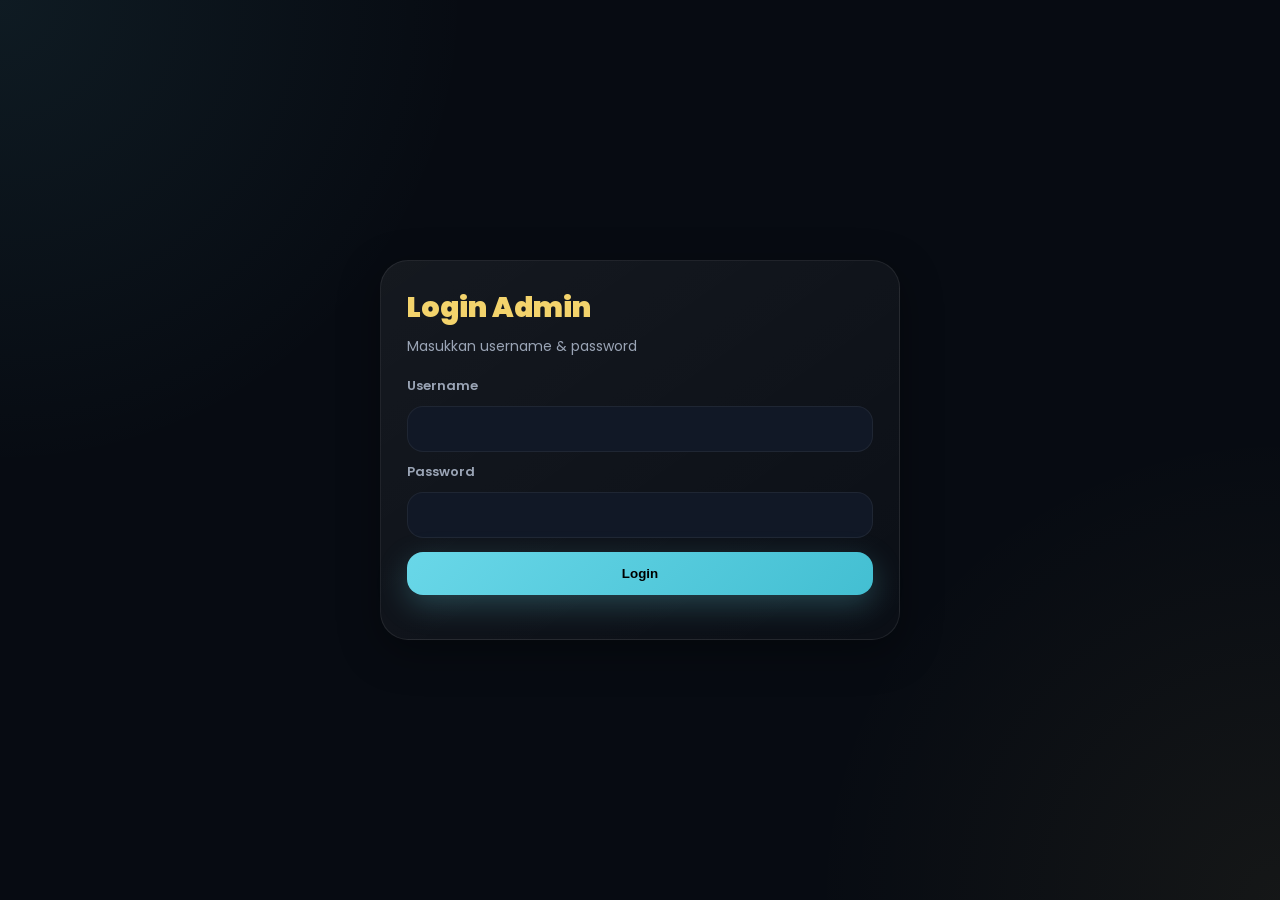
==== index.html @ 0aa15786 "Add files via upload" ====
<!DOCTYPE html>
<html lang="id">

<head>

  <meta charset="UTF-8" />

  <meta
    name="viewport"
    content="width=device-width, initial-scale=1.0"
  />

  <title>
    Admin COD - Jalan Santai
  </title>

  <!-- FONT -->

  <link
    rel="preconnect"
    href="https://fonts.googleapis.com"
  >

  <link
    rel="preconnect"
    href="https://fonts.gstatic.com"
    crossorigin
  >

  <link
    href="https://fonts.googleapis.com/css2?family=Poppins:wght@300;400;500;600;700;800&display=swap"
    rel="stylesheet"
  >

  <!-- ICON -->

  <link
    rel="stylesheet"
    href="https://cdnjs.cloudflare.com/ajax/libs/font-awesome/6.5.2/css/all.min.css"
  />

  <!-- CSS -->

  <link
    rel="stylesheet"
    href="./admin.css"
  >

</head>

<body>

  <div class="auth-wrapper" id="authWrapper">

    <div class="auth-card">

      <div class="auth-header">
        <h2>Login Admin</h2>
        <p>Masukkan username & password</p>
      </div>

      <div class="auth-form" id="loginPanel">
        <label for="adminUsername">Username</label>
        <input type="text" id="adminUsername" autocomplete="username" />

        <label for="adminPassword">Password</label>
        <input type="password" id="adminPassword" autocomplete="current-password" />

        <button class="auth-btn" id="loginBtn" type="button">
          Login
        </button>

        <p class="auth-error" id="loginError" style="display:none"></p>
      </div>
      </div>
    </div>

  </div>

  <div class="layout" id="app"> 

    <!-- =========================================
         SIDEBAR
    ========================================= -->


    <aside class="sidebar">

      <h2>
        SIRAFEST
      </h2>

      <p>
        Admin Dashboard
      </p>

      <div class="menu">

        <a href="#orders">
          <i class="fa-solid fa-cart-shopping"></i>
          Orders
        </a>

        <a href="#">
          <i class="fa-solid fa-chart-line"></i>
          Statistik
        </a>

        <a href="javascript:void(0)" onclick="logoutAdmin()">
          <i class="fa-solid fa-right-from-bracket"></i>
          Log out
        </a>

      </div>


    </aside>

    <!-- =========================================
         MAIN
    ========================================= -->

    <main class="main">

      <!-- TOPBAR -->

      <div class="topbar">

        <div>

          <h1>
            Dashboard Admin
          </h1>

          <p>
            Monitoring pemesanan kupon SIRAFEST
          </p>

        </div>

        <button
          class="refresh-btn"
          onclick="location.reload()"
        >

          <i class="fa-solid fa-rotate"></i>

          Refresh

        </button>

      </div>

      <!-- =========================================
           STATS
      ========================================= -->

      <div class="stats">

        <div class="card">

          <h3 id="totalOrders">
            0
          </h3>

          <p>
            Total Order
          </p>

        </div>

        <div class="card">

          <h3 id="pendingOrders">
            0
          </h3>

          <p>
            Pending
          </p>

        </div>

        <div class="card">

          <h3 id="completedOrders">
            0
          </h3>

          <p>
            Selesai
          </p>

        </div>

        <div class="card">

          <h3 id="totalRevenue">
            Rp0
          </h3>

          <p>
            Total Pendapatan
          </p>

        </div>

      </div>

      <!-- =========================================
           FILTER
      ========================================= -->

      <div class="filter-bar">

        <input
          type="text"
          id="search"
          placeholder="Cari nama / WhatsApp..."
        >

        <select id="filterStatus">

          <option value="">
            Semua Status
          </option>

          <option value="pending">
            Pending
          </option>

          <option value="processed">
            Diproses
          </option>

          <option value="done">
            Selesai
          </option>

        </select>

      </div>

      <!-- =========================================
           TABLE
      ========================================= -->

      <section
        id="orders"
        class="table-section"
      >

        <div class="table-wrapper">

          <table>

            <thead>

              <tr>

                <th>Nama</th>

                <th>WhatsApp</th>

                <th>Wilayah</th>

                <th>Alamat</th>

                <th>Qty</th>

                <th>Pembayaran</th>

                <th>Total</th>

                <th>Bukti</th>

                <th>Status</th>

                <th>Waktu</th>

                <th>Aksi</th>

              </tr>

            </thead>

            <tbody id="orderTable">

              <!-- AUTO FIREBASE -->

            </tbody>

          </table>

        </div>

      </section>

    </main>

  </div>

  <!-- =========================================
       PREVIEW IMAGE
  ========================================= -->

  <div
    class="preview-modal"
    id="previewModal"
  >

    <button
      class="close-preview"
      id="closePreview"
    >

      <i class="fa-solid fa-xmark"></i>

    </button>

    <img
      id="previewImage"
      src=""
      alt="Preview Bukti"
    >

  </div>

  <!-- =========================================
       AUDIO
  ========================================= -->

  <audio
    id="notifSound"
    src="/asset/Notifikasi order.wav"
    preload="auto"
  ></audio>

  <audio
    id="successSound"
    src="/asset/Sound login.wav"
    preload="auto"
  ></audio>

  <!-- =========================================
       SCRIPT
  ========================================= -->

  <script
    type="module"
    src="admin.js"
  ></script>

</body>
</html>
---- admin.css ----
/* =========================================
   GOOGLE FONT
========================================= */

@import url('https://fonts.googleapis.com/css2?family=Poppins:wght@300;400;500;600;700;800&display=swap');

/* =========================================
   RESET
========================================= */

*{
  margin:0;
  padding:0;
  box-sizing:border-box;
}

:root{
  --primary:#69d7e8;
  --primary2:#43bfd2;
  --secondary:#f3d36c;
  --dark:#070b12;
  --card:#101722;
  --card2:#141d2a;
  --border:rgba(255,255,255,.08);
  --text:#ffffff;
  --gray:#9aa4b5;
  --success:#6ee7b7;
  --danger:#ff6b6b;
  --shadow:0 12px 40px rgba(0,0,0,.35);
}

html{
  scroll-behavior:smooth;
}

body{
  font-family:'Poppins',sans-serif;
  background:
    radial-gradient(circle at top left,
    rgba(105,215,232,.08),
    transparent 30%),

    radial-gradient(circle at bottom right,
    rgba(243,211,108,.06),
    transparent 30%),

    var(--dark);

  color:var(--text);
  overflow-x:hidden;
}

/* =========================================
   SCROLLBAR
========================================= */

::-webkit-scrollbar{
  width:10px;
  height:10px;
}

::-webkit-scrollbar-track{
  background:#0d1119;
}

::-webkit-scrollbar-thumb{
  background:rgba(255,255,255,.12);
  border-radius:999px;
}

::-webkit-scrollbar-thumb:hover{
  background:rgba(255,255,255,.22);
}

/* =========================================
   LAYOUT
========================================= */

.layout{
  display:flex;
  min-height:100vh;
}

/* =========================================
   AUTH (LOGIN ADMIN)
========================================= */

.auth-wrapper{
  min-height:100vh;
  display:flex;
  align-items:center;
  justify-content:center;
  padding:24px;
}

#app{
  display:none;
}


.auth-card{
  width:100%;
  max-width:520px;

  background:
    linear-gradient(
      145deg,
      rgba(255,255,255,.06),
      rgba(255,255,255,.02)
    );

  border:1px solid var(--border);

  border-radius:28px;

  box-shadow:var(--shadow);

  padding:26px;
}

.auth-header{
  margin-bottom:18px;
}

.auth-header h2{
  font-size:28px;
  font-weight:900;
  margin-bottom:6px;
  color:var(--secondary);
}

.auth-header p{
  color:var(--gray);
  font-size:14px;
  line-height:1.6;
}

.auth-form{
  display:flex;
  flex-direction:column;
  gap:10px;
  margin-bottom:18px;
}

.auth-form label{
  font-size:13px;
  color:var(--gray);
  font-weight:600;
}

.auth-form input{
  border:none;
  outline:none;
  padding:14px 16px;
  border-radius:16px;
  background:#111826;
  border:1px solid rgba(255,255,255,.06);
  color:#fff;
  font-size:14px;
}

.auth-form input:focus{
  border-color:rgba(105,215,232,.35);
  box-shadow:0 0 0 4px rgba(105,215,232,.08);
}

.auth-btn{
  margin-top:4px;

  border:none;
  border-radius:16px;
  padding:14px 18px;

  background:
    linear-gradient(
      135deg,
      var(--primary),
      var(--primary2)
    );

  color:#000;
  font-weight:900;

  cursor:pointer;

  transition:.25s;
  box-shadow:0 10px 30px rgba(105,215,232,.25);
}

.auth-btn:hover{
  transform:translateY(-2px);
}

.auth-error{
  margin-top:8px;
  background:rgba(255,107,107,.14);
  border:1px solid rgba(255,107,107,.25);
  color:#ff9f9f;
  padding:10px 12px;
  border-radius:14px;
  font-size:13px;
  font-weight:700;
}

.auth-settings{
  background:rgba(255,255,255,.03);
  border:1px solid rgba(255,255,255,.06);
  border-radius:20px;
  padding:18px;
}

.auth-settings-title{
  display:flex;
  align-items:center;
  gap:10px;
  font-weight:900;
  color:#fff;
  margin-bottom:12px;
}

.auth-settings label{
  display:block;
  margin-top:10px;
  font-size:13px;
  color:var(--gray);
  font-weight:600;
}

.auth-settings input{
  width:100%;
  margin-top:6px;

  border:none;
  outline:none;
  padding:12px 14px;
  border-radius:14px;
  background:#111826;
  border:1px solid rgba(255,255,255,.06);
  color:#fff;
  font-size:14px;
}

.auth-secondary-btn{
  margin-top:14px;

  width:100%;
  border:none;
  border-radius:16px;
  padding:14px 16px;

  cursor:pointer;

  background:rgba(105,215,232,.14);
  color:var(--primary);

  font-weight:900;
  transition:.25s;
}

.auth-secondary-btn:hover{
  transform:translateY(-2px);
  background:rgba(105,215,232,.2);
}

.auth-hint{
  margin-top:10px;
  color:var(--gray);
  font-size:13px;
  line-height:1.6;
}

.auth-quick-actions{
  margin-top:14px;
}

.auth-ghost-btn{
  width:100%;
  border:1px solid rgba(255,255,255,.12);
  border-radius:16px;
  padding:12px 14px;

  background:transparent;
  color:#fff;
  cursor:pointer;

  font-weight:800;
  transition:.25s;
}

.auth-ghost-btn:hover{
  background:rgba(255,255,255,.04);
}


/* =========================================
   SIDEBAR
========================================= */

.sidebar{
  width:270px;
  min-width:270px;
  background:
    linear-gradient(
      180deg,
      #0f1724,
      #0b1018
    );

  border-right:1px solid var(--border);

  padding:24px;
  position:sticky;
  top:0;
  height:100vh;
  overflow:auto;
}

.sidebar h2{
  font-size:24px;
  color:var(--secondary);
  margin-bottom:6px;
  font-weight:800;
}

.sidebar p{
  font-size:13px;
  color:var(--gray);
  line-height:1.7;
  margin-bottom:28px;
}

.menu{
  display:flex;
  flex-direction:column;
  gap:10px;
}

.menu a{
  display:flex;
  align-items:center;
  gap:12px;

  padding:14px 16px;
  border-radius:16px;

  color:var(--gray);
  text-decoration:none;

  background:rgba(255,255,255,.03);

  border:1px solid transparent;

  transition:.25s ease;
  font-size:14px;
  font-weight:500;
}

.menu a:hover{
  background:rgba(105,215,232,.12);
  color:#fff;
  border-color:rgba(105,215,232,.2);
  transform:translateX(4px);
}

/* =========================================
   MAIN
========================================= */

.main{
  flex:1;
  padding:30px;
  overflow:auto;
}

/* =========================================
   TOPBAR
========================================= */

.topbar{
  display:flex;
  justify-content:space-between;
  align-items:center;
  gap:20px;
  margin-bottom:25px;
}

.topbar h1{
  font-size:34px;
  font-weight:800;
  margin-bottom:4px;
}

.topbar p{
  color:var(--gray);
  font-size:14px;
}

.refresh-btn{
  border:none;
  border-radius:16px;

  padding:14px 18px;

  background:
    linear-gradient(
      135deg,
      var(--primary),
      var(--primary2)
    );

  color:#000;
  font-weight:700;
  cursor:pointer;

  display:flex;
  align-items:center;
  gap:10px;

  transition:.25s;
  box-shadow:0 10px 30px rgba(105,215,232,.25);
}

.refresh-btn:hover{
  transform:translateY(-3px);
}

/* =========================================
   FILTER BAR
========================================= */

.filter-bar{
  display:flex;
  gap:14px;
  flex-wrap:wrap;
  margin-bottom:24px;
}

.filter-bar input,
.filter-bar select{
  border:none;
  outline:none;

  padding:14px 16px;

  border-radius:16px;

  background:#111826;
  border:1px solid rgba(255,255,255,.06);

  color:#fff;
  font-size:14px;

  transition:.25s;
}

.filter-bar input{
  flex:1;
  min-width:260px;
}

.filter-bar input:focus,
.filter-bar select:focus{
  border-color:rgba(105,215,232,.35);
  box-shadow:0 0 0 4px rgba(105,215,232,.08);
}

/* =========================================
   STATS
========================================= */

.stats{
  display:grid;
  grid-template-columns:repeat(4,1fr);
  gap:18px;
  margin-bottom:26px;
}

.card{
  position:relative;
  overflow:hidden;

  background:
    linear-gradient(
      145deg,
      rgba(255,255,255,.05),
      rgba(255,255,255,.02)
    );

  border:1px solid var(--border);

  border-radius:24px;
  padding:24px;

  box-shadow:var(--shadow);

  transition:.3s;
}

.card::before{
  content:"";

  position:absolute;
  top:-40px;
  right:-40px;

  width:120px;
  height:120px;

  background:rgba(105,215,232,.08);

  border-radius:50%;
}

.card:hover{
  transform:translateY(-6px);
  border-color:rgba(105,215,232,.2);
}

.card h3{
  font-size:34px;
  color:var(--secondary);
  margin-bottom:6px;
  position:relative;
  z-index:2;
}

.card p{
  color:var(--gray);
  font-size:14px;
  position:relative;
  z-index:2;
}

/* =========================================
   TABLE SECTION
========================================= */

.table-section{
  background:
    linear-gradient(
      145deg,
      rgba(255,255,255,.04),
      rgba(255,255,255,.02)
    );

  border:1px solid var(--border);

  border-radius:28px;

  padding:18px;

  box-shadow:var(--shadow);
}

.table-wrapper{
  overflow-x:auto;
}

/* =========================================
   TABLE
========================================= */

table{
  width:100%;
  border-collapse:collapse;
  min-width:1200px;
}

thead{
  background:rgba(255,255,255,.03);
}

th{
  text-align:left;
  padding:18px 16px;

  color:#c8d0dd;
  font-size:13px;
  font-weight:600;

  border-bottom:1px solid rgba(255,255,255,.06);
}

td{
  padding:16px;
  border-bottom:1px solid rgba(255,255,255,.04);
  font-size:13px;
  vertical-align:middle;
}

tbody tr{
  transition:.2s;
}

tbody tr:hover{
  background:rgba(255,255,255,.025);
}

/* =========================================
   BADGE
========================================= */

.badge{
  display:inline-flex;
  align-items:center;
  justify-content:center;

  padding:8px 14px;
  border-radius:999px;

  font-size:12px;
  font-weight:700;
  text-transform:capitalize;
}

.badge.pending{
  background:rgba(243,211,108,.12);
  color:var(--secondary);
}

.badge.cod{
  background:rgba(105,215,232,.12);
  color:var(--primary);
}

.badge.success{
  background:rgba(110,231,183,.12);
  color:var(--success);
}

/* =========================================
   PROOF IMAGE
========================================= */

.proof-image{
  width:70px;
  height:70px;

  object-fit:cover;

  border-radius:16px;

  cursor:pointer;

  border:1px solid rgba(255,255,255,.08);

  transition:.25s;
}

.proof-image:hover{
  transform:scale(1.06);
  border-color:rgba(105,215,232,.3);
}

/* =========================================
   ACTION BUTTON
========================================= */

.action-group{
  display:flex;
  flex-wrap:wrap;
  gap:8px;
}

.action-btn{
  border:none;
  border-radius:12px;

  padding:10px 14px;

  font-size:12px;
  font-weight:700;

  cursor:pointer;

  transition:.25s;
}

.action-btn:hover{
  transform:translateY(-2px);
}

.wa-btn{
  background:#25d366;
  color:#000;
}

.done-btn{
  background:
    linear-gradient(
      135deg,
      var(--primary),
      var(--primary2)
    );

  color:#000;
}

.delete-btn{
  background:rgba(255,107,107,.12);
  color:#ff9f9f;
}

/* =========================================
   MODAL PREVIEW
========================================= */

.preview-modal{
  position:fixed;
  inset:0;

  background:rgba(0,0,0,.82);
  backdrop-filter:blur(6px);

  display:none;
  align-items:center;
  justify-content:center;

  z-index:9999;

  padding:20px;
}

.preview-modal img{
  width:auto;
  max-width:90%;
  max-height:90vh;

  border-radius:24px;

  border:1px solid rgba(255,255,255,.08);

  box-shadow:0 20px 60px rgba(0,0,0,.45);
}

.close-preview{
  position:absolute;
  top:24px;
  right:24px;

  width:50px;
  height:50px;

  border:none;
  border-radius:16px;

  background:#fff;
  color:#000;

  cursor:pointer;
  font-size:18px;
  font-weight:700;
}

/* =========================================
   EMPTY TABLE
========================================= */

.empty-data{
  text-align:center;
  padding:60px 20px;
  color:var(--gray);
}

/* =========================================
   MOBILE
========================================= */

@media(max-width:1100px){

  .stats{
    grid-template-columns:repeat(2,1fr);
  }

}

@media(max-width:900px){

  .layout{
    flex-direction:column;
  }

  .sidebar{
    width:100%;
    min-width:100%;
    height:auto;
    position:relative;
  }

  .main{
    padding:20px;
  }

}

@media(max-width:700px){

  .topbar{
    flex-direction:column;
    align-items:flex-start;
  }

  .topbar h1{
    font-size:28px;
  }

  .stats{
    grid-template-columns:1fr;
  }

  .filter-bar{
    flex-direction:column;
  }

  .filter-bar input{
    min-width:100%;
  }

}

@media(max-width:500px){

  .main{
    padding:16px;
  }

  .table-section{
    padding:14px;
    border-radius:22px;
  }

  .card{
    border-radius:20px;
  }

  .topbar h1{
    font-size:24px;
  }

  .refresh-btn{
    width:100%;
    justify-content:center;
  }

}
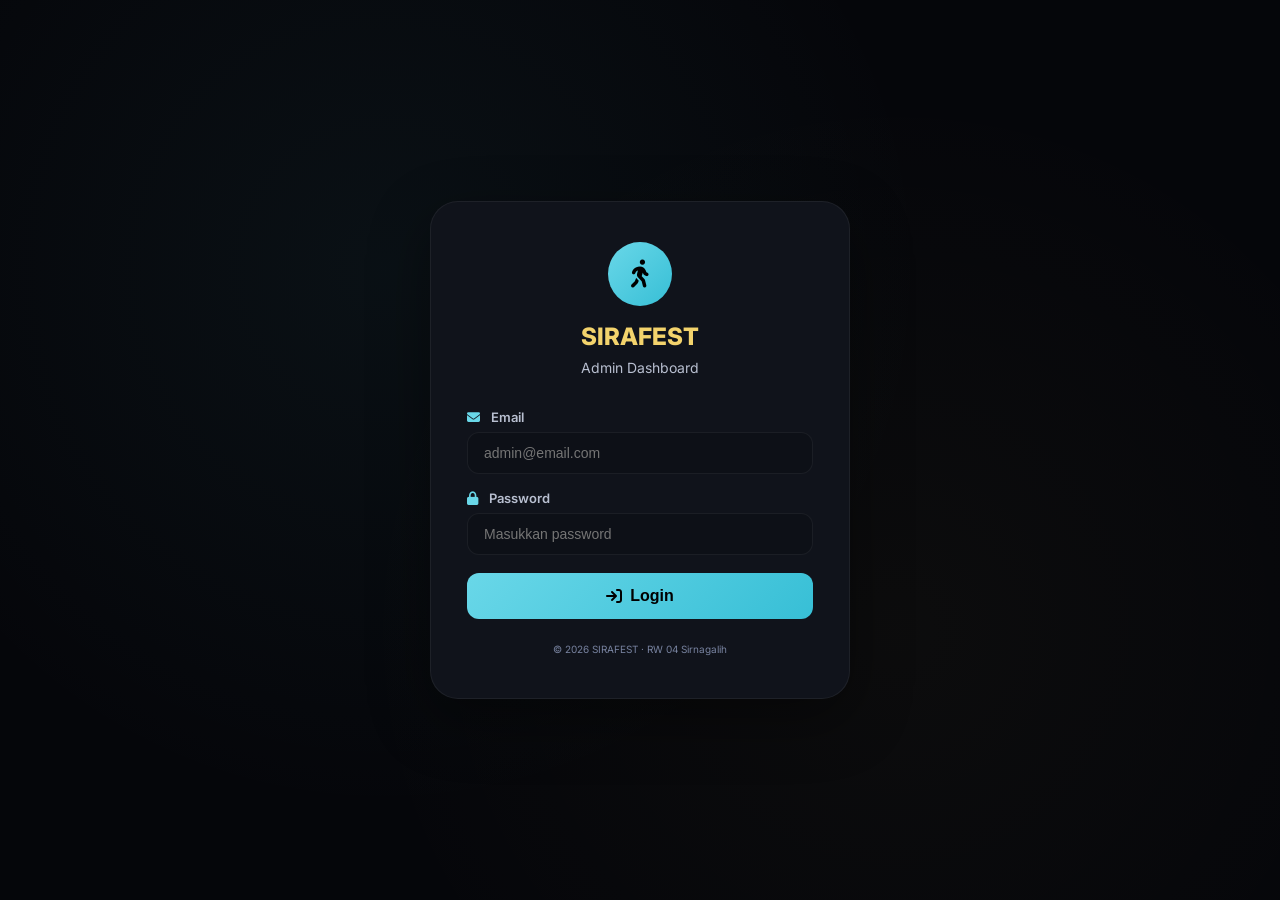
==== commit 93a0f20e: "Update index.html" ====
--- a/index.html
+++ b/index.html
@@ -1,356 +1,526 @@
 <!DOCTYPE html>
 <html lang="id">
-
 <head>
-
-  <meta charset="UTF-8" />
-
-  <meta
-    name="viewport"
-    content="width=device-width, initial-scale=1.0"
-  />
-
-  <title>
-    Admin COD - Jalan Santai
-  </title>
-
-  <!-- FONT -->
-
-  <link
-    rel="preconnect"
-    href="https://fonts.googleapis.com"
-  >
-
-  <link
-    rel="preconnect"
-    href="https://fonts.gstatic.com"
-    crossorigin
-  >
-
-  <link
-    href="https://fonts.googleapis.com/css2?family=Poppins:wght@300;400;500;600;700;800&display=swap"
-    rel="stylesheet"
-  >
-
-  <!-- ICON -->
-
-  <link
-    rel="stylesheet"
-    href="https://cdnjs.cloudflare.com/ajax/libs/font-awesome/6.5.2/css/all.min.css"
-  />
-
-  <!-- CSS -->
-
-  <link
-    rel="stylesheet"
-    href="./admin.css"
-  >
-
+    <meta charset="UTF-8" />
+    <meta name="viewport" content="width=device-width, initial-scale=1.0" />
+    <title>Admin SIRAFEST 2026 · Dashboard</title>
+
+    <link rel="manifest" href="./manifest.json">
+    <meta name="theme-color" content="#69d7e8">
+
+    <!-- Google Font -->
+    <link rel="preconnect" href="https://fonts.googleapis.com">
+    <link rel="preconnect" href="https://fonts.gstatic.com" crossorigin>
+    <link href="https://fonts.googleapis.com/css2?family=Inter:wght@300;400;500;600;700;800;900&display=swap" rel="stylesheet">
+
+    <!-- Font Awesome -->
+    <link rel="stylesheet" href="https://cdnjs.cloudflare.com/ajax/libs/font-awesome/6.5.2/css/all.min.css" />
+
+    <!-- Chart.js -->
+    <script src="https://cdn.jsdelivr.net/npm/chart.js@4.4.0/dist/chart.umd.min.js">
+    </script>
+
+    <link rel="stylesheet" href="admin.css" />
 </head>
-
 <body>
 
-  <div class="auth-wrapper" id="authWrapper">
-
-    <div class="auth-card">
-
-      <div class="auth-header">
-        <h2>Login Admin</h2>
-        <p>Masukkan username & password</p>
-      </div>
-
-      <div class="auth-form" id="loginPanel">
-        <label for="adminUsername">Username</label>
-        <input type="text" id="adminUsername" autocomplete="username" />
-
-        <label for="adminPassword">Password</label>
-        <input type="password" id="adminPassword" autocomplete="current-password" />
-
-        <button class="auth-btn" id="loginBtn" type="button">
-          Login
-        </button>
-
-        <p class="auth-error" id="loginError" style="display:none"></p>
-      </div>
-      </div>
+    <!-- ======== LOGIN SCREEN ======== -->
+    <div class="login-wrapper" id="loginWrapper">
+        <div class="login-card">
+            <div class="login-brand">
+                <div class="login-icon">
+                    <i class="fa-solid fa-person-walking"></i>
+                </div>
+                <h2>SIRAFEST</h2>
+                <p>Admin Dashboard</p>
+            </div>
+
+            <form id="loginForm" class="login-form">
+                <div class="form-group">
+                    <label><i class="fa-solid fa-envelope"></i> Email</label>
+                    <input type="email" id="adminEmail" placeholder="admin@email.com" autocomplete="email" />
+                </div>
+
+                <div class="form-group">
+                    <label><i class="fa-solid fa-lock"></i> Password</label>
+                    <input type="password" id="adminPassword" placeholder="Masukkan password" autocomplete="current-password" />
+                </div>
+
+                <div class="login-error" id="loginError" style="display:none;">
+                    <i class="fa-solid fa-circle-exclamation"></i>
+                    <span>Email atau password salah!</span>
+                </div>
+
+                <button type="submit" class="login-btn" id="loginBtn">
+                    <i class="fa-solid fa-arrow-right-to-bracket"></i> Login
+                </button>
+            </form>
+
+            <div class="login-footer">
+                <small>© 2026 SIRAFEST · RW 04 Sirnagalih</small>
+            </div>
+        </div>
     </div>
 
-  </div>
-
-  <div class="layout" id="app"> 
-
-    <!-- =========================================
-         SIDEBAR
-    ========================================= -->
-
-
-    <aside class="sidebar">
-
-      <h2>
-        SIRAFEST
-      </h2>
-
-      <p>
-        Admin Dashboard
-      </p>
-
-      <div class="menu">
-
-        <a href="#orders">
-          <i class="fa-solid fa-cart-shopping"></i>
-          Orders
-        </a>
-
-        <a href="#">
-          <i class="fa-solid fa-chart-line"></i>
-          Statistik
-        </a>
-
-        <a href="javascript:void(0)" onclick="logoutAdmin()">
-          <i class="fa-solid fa-right-from-bracket"></i>
-          Log out
-        </a>
-
-      </div>
-
-
-    </aside>
-
-    <!-- =========================================
-         MAIN
-    ========================================= -->
-
-    <main class="main">
-
-      <!-- TOPBAR -->
-
-      <div class="topbar">
-
-        <div>
-
-          <h1>
-            Dashboard Admin
-          </h1>
-
-          <p>
-            Monitoring pemesanan kupon SIRAFEST
-          </p>
-
+    <!-- ======== DASHBOARD APP ======== -->
+    <div class="app-wrapper" id="appWrapper" style="display:none;">
+
+        <!-- SIDEBAR -->
+        <aside class="sidebar" id="sidebar">
+            <div class="sidebar-brand">
+                <div class="brand-icon">
+                    <i class="fa-solid fa-person-walking"></i>
+                </div>
+                <div class="brand-text">
+                    <h2>SIRAFEST</h2>
+                    <span>Admin Panel</span>
+                </div>
+            </div>
+
+            <nav class="sidebar-nav">
+                <a href="#" class="nav-link active" data-page="dashboard">
+                    <i class="fa-solid fa-gauge-high"></i>
+                    <span>Dashboard</span>
+                    <span class="badge live">Live</span>
+                </a>
+                <a href="#" class="nav-link" data-page="orders">
+                    <i class="fa-solid fa-cart-shopping"></i>
+                    <span>Orders</span>
+                    <span class="badge" id="orderBadge">0</span>
+                </a>
+                <a href="#" class="nav-link" data-page="analytics">
+                    <i class="fa-solid fa-chart-line"></i>
+                    <span>Analytics</span>
+                </a>
+                <a href="#" class="nav-link" data-page="settings">
+                    <i class="fa-solid fa-gear"></i>
+                    <span>Settings</span>
+                </a>
+            </nav>
+
+            <div class="sidebar-footer">
+                <div class="admin-info">
+                    <div class="admin-avatar">
+                        <i class="fa-solid fa-user"></i>
+                        <span class="online-dot"></span>
+                    </div>
+                    <div class="admin-details">
+                        <span class="admin-name" id="adminName">Admin</span>
+                        <span class="admin-role">Super Admin</span>
+                    </div>
+                </div>
+                <button class="logout-btn" id="logoutBtn">
+                    <i class="fa-solid fa-right-from-bracket"></i>
+                    <span>Logout</span>
+                </button>
+            </div>
+        </aside>
+
+        <!-- MAIN CONTENT -->
+        <main class="main-content">
+
+            <!-- TOPBAR -->
+            <header class="topbar">
+                <div class="topbar-left">
+                    <button class="mobile-toggle" id="mobileToggle">
+                        <i class="fa-solid fa-bars"></i>
+                    </button>
+                    <div class="page-title">
+                        <h1 id="pageTitle">Dashboard</h1>
+                        <p id="pageSubtitle">Overview pemesanan kupon</p>
+                    </div>
+                </div>
+                <div class="topbar-right">
+                    <div class="topbar-date">
+                        <i class="fa-regular fa-calendar"></i>
+                        <span id="currentDate"></span>
+                    </div>
+                    <button class="refresh-btn" id="refreshBtn">
+                        <i class="fa-solid fa-rotate"></i>
+                        <span>Refresh</span>
+                    </button>
+                    <button id="pwaInstallBtn" class="install-btn hidden">
+                        <i class="fa-solid fa-download"></i>
+                        <span>Install</span>
+                    </button>
+                </div>
+            </header>
+
+            <!-- =========================================
+                 DASHBOARD PAGE
+            ========================================== -->
+            <div class="page-content" id="pageDashboard">
+
+                <!-- STATS GRID -->
+                <section class="stats-grid">
+                    <div class="stat-card">
+                        <div class="stat-icon blue">
+                            <i class="fa-solid fa-cart-shopping"></i>
+                        </div>
+                        <div class="stat-info">
+                            <span class="stat-label">Total Orders</span>
+                            <h2 class="stat-number" id="totalOrders">0</h2>
+                        </div>
+                        <div class="stat-change positive">
+                            <i class="fa-solid fa-arrow-up"></i>
+                            <span>+12%</span>
+                        </div>
+                    </div>
+
+                    <div class="stat-card">
+                        <div class="stat-icon yellow">
+                            <i class="fa-solid fa-clock"></i>
+                        </div>
+                        <div class="stat-info">
+                            <span class="stat-label">Pending</span>
+                            <h2 class="stat-number" id="pendingOrders">0</h2>
+                        </div>
+                        <div class="stat-change neutral">
+                            <i class="fa-solid fa-minus"></i>
+                            <span>Waiting</span>
+                        </div>
+                    </div>
+
+                    <div class="stat-card">
+                        <div class="stat-icon green">
+                            <i class="fa-solid fa-circle-check"></i>
+                        </div>
+                        <div class="stat-info">
+                            <span class="stat-label">Completed</span>
+                            <h2 class="stat-number" id="completedOrders">0</h2>
+                        </div>
+                        <div class="stat-change positive">
+                            <i class="fa-solid fa-arrow-up"></i>
+                            <span>+8%</span>
+                        </div>
+                    </div>
+
+                    <div class="stat-card">
+                        <div class="stat-icon purple">
+                            <i class="fa-solid fa-wallet"></i>
+                        </div>
+                        <div class="stat-info">
+                            <span class="stat-label">Total Revenue</span>
+                            <h2 class="stat-number" id="totalRevenue">Rp0</h2>
+                        </div>
+                        <div class="stat-change positive">
+                            <i class="fa-solid fa-arrow-up"></i>
+                            <span>+5%</span>
+                        </div>
+                    </div>
+                </section>
+
+                <!-- CHARTS & TICKET -->
+                <section class="charts-row">
+                    <div class="chart-card">
+                        <div class="chart-header">
+                            <h3>Order Overview</h3>
+                            <span class="chart-period">Last 7 days</span>
+                        </div>
+                        <canvas id="ordersChart"></canvas>
+                    </div>
+
+                    <div class="ticket-card">
+                        <div class="ticket-header">
+                            <h3><i class="fa-solid fa-ticket"></i> Ticket Sales</h3>
+                            <span class="ticket-total" id="ticketText">0 / 1000</span>
+                        </div>
+                        <div class="ticket-visual">
+                            <div class="ticket-fill-wrapper">
+                                <div class="ticket-fill" id="ticketFill" style="width:0%"></div>
+                            </div>
+                            <div class="ticket-percentage" id="ticketPercentage">0%</div>
+                        </div>
+                        <div class="ticket-details">
+                            <div class="ticket-detail">
+                                <span class="label">Sold</span>
+                                <span class="value" id="ticketSold">0</span>
+                            </div>
+                            <div class="ticket-detail">
+                                <span class="label">Remaining</span>
+                                <span class="value" id="ticketRemaining">1000</span>
+                            </div>
+                            <div class="ticket-detail">
+                                <span class="label">Revenue</span>
+                                <span class="value" id="ticketRevenue">Rp0</span>
+                            </div>
+                        </div>
+                    </div>
+                </section>
+
+                <!-- FILTER & TABLE -->
+                <section class="table-section" id="ordersSection">
+                    <div class="table-header">
+                        <div class="table-title">
+                            <h2><i class="fa-solid fa-list"></i> Order List</h2>
+                            <p>Real-time order data from customers</p>
+                        </div>
+                        <div class="table-filters">
+                            <select id="filterStatus" class="filter-select">
+                                <option value="all">All Status</option>
+                                <option value="pending">Pending</option>
+                                <option value="processed">Processed</option>
+                                <option value="done">Completed</option>
+                            </select>
+                            <div class="table-search">
+                                <i class="fa-solid fa-search"></i>
+                                <input type="text" id="searchInput" placeholder="Search orders..." />
+                            </div>
+                        </div>
+                    </div>
+
+                    <div class="table-wrapper">
+                        <table>
+                            <thead>
+                                <tr>
+                                    <th>#</th>
+                                    <th>Customer</th>
+                                    <th>WhatsApp</th>
+                                    <th>Address</th>
+                                    <th>Qty</th>
+                                    <th>Payment</th>
+                                    <th>Total</th>
+                                    <th>Proof</th>
+                                    <th>Status</th>
+                                    <th>Date</th>
+                                    <th>Action</th>
+                                </tr>
+                            </thead>
+                            <tbody id="ordersTable">
+                                <tr>
+                                    <td colspan="11" class="loading-state">
+                                        <div class="loader"></div>
+                                        <span>Loading orders...</span>
+                                    </td>
+                                </tr>
+                            </tbody>
+                        </table>
+                    </div>
+
+                    <div class="table-footer">
+                        <span class="table-info" id="tableInfo">Showing 0 entries</span>
+                        <div class="table-pagination">
+                            <button class="page-btn" id="prevPage"><i class="fa-solid fa-chevron-left"></i></button>
+                            <span class="page-info" id="pageInfo">1 / 1</span>
+                            <button class="page-btn" id="nextPage"><i class="fa-solid fa-chevron-right"></i></button>
+                        </div>
+                    </div>
+                </section>
+            </div>
+
+            <!-- =========================================
+                 ORDERS PAGE (Full List)
+            ========================================== -->
+            <div class="page-content" id="pageOrders" style="display:none;">
+                <div class="page-header">
+                    <h2><i class="fa-solid fa-cart-shopping"></i> All Orders</h2>
+                    <p>Complete list of all customer orders</p>
+                </div>
+                <div class="table-section">
+                    <div class="table-header">
+                        <div class="table-title">
+                            <h2>Orders</h2>
+                            <p>All transactions</p>
+                        </div>
+                        <div class="table-actions">
+                            <button class="btn-export" id="exportOrdersBtn">
+                                <i class="fa-solid fa-file-export"></i> Export CSV
+                            </button>
+                        </div>
+                    </div>
+                    <div class="table-wrapper">
+                        <table>
+                            <thead>
+                                <tr>
+                                    <th>#</th>
+                                    <th>Customer</th>
+                                    <th>WhatsApp</th>
+                                    <th>Qty</th>
+                                    <th>Payment</th>
+                                    <th>Total</th>
+                                    <th>Status</th>
+                                    <th>Date</th>
+                                </tr>
+                            </thead>
+                            <tbody id="ordersFullTable">
+                                <tr>
+                                    <td colspan="8" class="loading-state">
+                                        <div class="loader"></div>
+                                        <span>Loading orders...</span>
+                                    </td>
+                                </tr>
+                            </tbody>
+                        </table>
+                    </div>
+                </div>
+            </div>
+
+            <!-- =========================================
+                 ANALYTICS PAGE
+            ========================================== -->
+            <div class="page-content" id="pageAnalytics" style="display:none;">
+                <div class="page-header">
+                    <h2><i class="fa-solid fa-chart-line"></i> Analytics</h2>
+                    <p>Tournament statistics & insights</p>
+                </div>
+
+                <div class="analytics-grid">
+                    <div class="analytics-card full">
+                        <h3>Order Trend</h3>
+                        <canvas id="analyticsChart"></canvas>
+                    </div>
+
+                    <div class="analytics-card">
+                        <h3>Payment Methods</h3>
+                        <canvas id="paymentPieChart"></canvas>
+                    </div>
+
+                    <div class="analytics-card">
+                        <h3>Daily Stats</h3>
+                        <div class="daily-stats" id="dailyStats">
+                            <div class="daily-item">
+                                <span class="daily-label">Today</span>
+                                <span class="daily-value" id="todayOrders">0</span>
+                            </div>
+                            <div class="daily-item">
+                                <span class="daily-label">This Week</span>
+                                <span class="daily-value" id="weekOrders">0</span>
+                            </div>
+                            <div class="daily-item">
+                                <span class="daily-label">This Month</span>
+                                <span class="daily-value" id="monthOrders">0</span>
+                            </div>
+                        </div>
+                    </div>
+                </div>
+            </div>
+
+            <!-- =========================================
+                 SETTINGS PAGE
+            ========================================== -->
+            <div class="page-content" id="pageSettings" style="display:none;">
+                <div class="page-header">
+                    <h2><i class="fa-solid fa-gear"></i> Settings</h2>
+                    <p>System configuration</p>
+                </div>
+
+                <div class="settings-grid">
+                    <div class="settings-card">
+                        <h3><i class="fa-solid fa-ticket"></i> Ticket Settings</h3>
+                        <div class="settings-group">
+                            <label>Total Tickets</label>
+                            <div class="settings-input-group">
+                                <input type="number" id="totalTicketsInput" value="1000" min="1" max="9999" />
+                                <button class="settings-btn" id="updateTicketsBtn">Update</button>
+                            </div>
+                            <p class="settings-hint">Current: <span id="currentTicketsDisplay">1000</span> tickets</p>
+                        </div>
+                    </div>
+
+                    <div class="settings-card">
+                        <h3><i class="fa-solid fa-money-bill"></i> Price Settings</h3>
+                        <div class="settings-group">
+                            <label>Price per Ticket (Rp)</label>
+                            <div class="settings-input-group">
+                                <input type="number" id="priceInput" value="2500" min="0" step="500" />
+                                <button class="settings-btn" id="updatePriceBtn">Update</button>
+                            </div>
+                            <p class="settings-hint">Current: Rp <span id="currentPriceDisplay">2.500</span></p>
+                        </div>
+                    </div>
+
+                    <div class="settings-card">
+                        <h3><i class="fa-solid fa-calendar"></i> Event Date</h3>
+                        <div class="settings-group">
+                            <label>Event Date</label>
+                            <div class="settings-input-group">
+                                <input type="datetime-local" id="eventDateInput" />
+                                <button class="settings-btn" id="updateDateBtn">Update</button>
+                            </div>
+                            <p class="settings-hint">Current: <span id="currentDateDisplay">Not set</span></p>
+                        </div>
+                    </div>
+
+                    <div class="settings-card danger">
+                        <h3><i class="fa-solid fa-triangle-exclamation"></i> Danger Zone</h3>
+                        <div class="settings-group">
+                            <button class="settings-btn danger" id="clearDataBtn">
+                                <i class="fa-solid fa-trash"></i> Clear All Data
+                            </button>
+                            <button class="settings-btn danger" id="resetSettingsBtn">
+                                <i class="fa-solid fa-rotate"></i> Reset Settings
+                            </button>
+                        </div>
+                    </div>
+                </div>
+            </div>
+
+        </main>
+    </div>
+
+    <!-- ======== IMAGE PREVIEW MODAL ======== -->
+    <div class="modal-overlay" id="imageModal">
+        <div class="modal-content">
+            <button class="modal-close" id="closeModal">
+                <i class="fa-solid fa-xmark"></i>
+            </button>
+            <img id="modalImage" src="" alt="Proof" />
         </div>
-
-        <button
-          class="refresh-btn"
-          onclick="location.reload()"
-        >
-
-          <i class="fa-solid fa-rotate"></i>
-
-          Refresh
-
-        </button>
-
-      </div>
-
-      <!-- =========================================
-           STATS
-      ========================================= -->
-
-      <div class="stats">
-
-        <div class="card">
-
-          <h3 id="totalOrders">
-            0
-          </h3>
-
-          <p>
-            Total Order
-          </p>
-
-        </div>
-
-        <div class="card">
-
-          <h3 id="pendingOrders">
-            0
-          </h3>
-
-          <p>
-            Pending
-          </p>
-
-        </div>
-
-        <div class="card">
-
-          <h3 id="completedOrders">
-            0
-          </h3>
-
-          <p>
-            Selesai
-          </p>
-
-        </div>
-
-        <div class="card">
-
-          <h3 id="totalRevenue">
-            Rp0
-          </h3>
-
-          <p>
-            Total Pendapatan
-          </p>
-
-        </div>
-
-      </div>
-
-      <!-- =========================================
-           FILTER
-      ========================================= -->
-
-      <div class="filter-bar">
-
-        <input
-          type="text"
-          id="search"
-          placeholder="Cari nama / WhatsApp..."
-        >
-
-        <select id="filterStatus">
-
-          <option value="">
-            Semua Status
-          </option>
-
-          <option value="pending">
-            Pending
-          </option>
-
-          <option value="processed">
-            Diproses
-          </option>
-
-          <option value="done">
-            Selesai
-          </option>
-
-        </select>
-
-      </div>
-
-      <!-- =========================================
-           TABLE
-      ========================================= -->
-
-      <section
-        id="orders"
-        class="table-section"
-      >
-
-        <div class="table-wrapper">
-
-          <table>
-
-            <thead>
-
-              <tr>
-
-                <th>Nama</th>
-
-                <th>WhatsApp</th>
-
-                <th>Wilayah</th>
-
-                <th>Alamat</th>
-
-                <th>Qty</th>
-
-                <th>Pembayaran</th>
-
-                <th>Total</th>
-
-                <th>Bukti</th>
-
-                <th>Status</th>
-
-                <th>Waktu</th>
-
-                <th>Aksi</th>
-
-              </tr>
-
-            </thead>
-
-            <tbody id="orderTable">
-
-              <!-- AUTO FIREBASE -->
-
-            </tbody>
-
-          </table>
-
-        </div>
-
-      </section>
-
-    </main>
-
-  </div>
-
-  <!-- =========================================
-       PREVIEW IMAGE
-  ========================================= -->
-
-  <div
-    class="preview-modal"
-    id="previewModal"
-  >
-
-    <button
-      class="close-preview"
-      id="closePreview"
-    >
-
-      <i class="fa-solid fa-xmark"></i>
-
-    </button>
-
-    <img
-      id="previewImage"
-      src=""
-      alt="Preview Bukti"
-    >
-
-  </div>
-
-  <!-- =========================================
-       AUDIO
-  ========================================= -->
-
-  <audio
-    id="notifSound"
-    src="/asset/Notifikasi order.wav"
-    preload="auto"
-  ></audio>
-
-  <audio
-    id="successSound"
-    src="/asset/Sound login.wav"
-    preload="auto"
-  ></audio>
-
-  <!-- =========================================
-       SCRIPT
-  ========================================= -->
-
-  <script
-    type="module"
-    src="admin.js"
-  ></script>
-
+    </div>
+
+    <!-- ======== TOAST NOTIFICATION ======== -->
+    <div class="toast-container" id="toastContainer"></div>
+
+    <!-- ======== NOTIFICATION SOUNDS ======== -->
+    <audio id="notifSound" src="asset/Notifikasi order.wav" preload="auto"></audio>
+    <audio id="successSound" src="asset/Sound login.wav" preload="auto"></audio>
+
+    <!-- ======== SCRIPTS ======== -->
+    <script type="importmap">
+        {
+            "imports": {
+                "firebase/app": "https://www.gstatic.com/firebasejs/10.12.2/firebase-app.js",
+                "firebase/firestore": "https://www.gstatic.com/firebasejs/10.12.2/firebase-firestore.js",
+                "firebase/auth": "https://www.gstatic.com/firebasejs/10.12.2/firebase-auth.js"
+            }
+        }
+    </script>
+
+    <script type="module" src="admin.js"></script>
+
+    <script>
+        // PWA Install
+        let deferredPrompt;
+        const installBtn = document.getElementById('pwaInstallBtn');
+
+        if ('serviceWorker' in navigator) {
+            window.addEventListener('load', () => {
+                navigator.serviceWorker
+                    .register('./sw.js')
+                    .then(() => console.log('Service Worker aktif'))
+                    .catch((err) => console.error('Service Worker gagal', err));
+            });
+        }
+
+        window.addEventListener('beforeinstallprompt', (e) => {
+            e.preventDefault();
+            deferredPrompt = e;
+            installBtn.classList.remove('hidden');
+        });
+
+        installBtn.addEventListener('click', async () => {
+            if (!deferredPrompt) return;
+            deferredPrompt.prompt();
+            const { outcome } = await deferredPrompt.userChoice;
+            console.log(`User merespons dengan: ${outcome}`);
+            deferredPrompt = null;
+            installBtn.classList.add('hidden');
+        });
+
+        window.addEventListener('appinstalled', () => {
+            console.log('Aplikasi SIRAFEST berhasil diinstal!');
+            installBtn.classList.add('hidden');
+        });
+    </script>
 </body>
 </html>
-
--- a/admin.css
+++ b/admin.css
@@ -1,845 +1,1469 @@
 /* =========================================
-   GOOGLE FONT
-========================================= */
-
-@import url('https://fonts.googleapis.com/css2?family=Poppins:wght@300;400;500;600;700;800&display=swap');
-
-/* =========================================
-   RESET
-========================================= */
-
-*{
-  margin:0;
-  padding:0;
-  box-sizing:border-box;
-}
-
-:root{
-  --primary:#69d7e8;
-  --primary2:#43bfd2;
-  --secondary:#f3d36c;
-  --dark:#070b12;
-  --card:#101722;
-  --card2:#141d2a;
-  --border:rgba(255,255,255,.08);
-  --text:#ffffff;
-  --gray:#9aa4b5;
-  --success:#6ee7b7;
-  --danger:#ff6b6b;
-  --shadow:0 12px 40px rgba(0,0,0,.35);
-}
-
-html{
-  scroll-behavior:smooth;
-}
-
-body{
-  font-family:'Poppins',sans-serif;
-  background:
-    radial-gradient(circle at top left,
-    rgba(105,215,232,.08),
-    transparent 30%),
-
-    radial-gradient(circle at bottom right,
-    rgba(243,211,108,.06),
-    transparent 30%),
-
-    var(--dark);
-
-  color:var(--text);
-  overflow-x:hidden;
+   RESET & BASE
+========================================= */
+* {
+    margin: 0;
+    padding: 0;
+    box-sizing: border-box;
+}
+
+:root {
+    --primary: #69d7e8;
+    --primary-dark: #37bfd6;
+    --secondary: #f3d36c;
+    --secondary-dark: #d6b24d;
+    --dark: #05060a;
+    --dark-2: #0d1017;
+    --dark-3: #121722;
+    --card: #10131b;
+    --text: #ffffff;
+    --gray: #b8bfd0;
+    --dim: #7883a0;
+    --border: rgba(255, 255, 255, 0.06);
+    --border-hover: rgba(105, 215, 232, 0.25);
+    --shadow: 0 20px 60px rgba(0, 0, 0, 0.4);
+    --shadow-hover: 0 30px 80px rgba(0, 0, 0, 0.6);
+    --radius: 28px;
+    --radius-sm: 16px;
+    --radius-xs: 12px;
+    --transition: 0.4s cubic-bezier(0.25, 0.46, 0.45, 0.94);
+    --transition-bounce: 0.5s cubic-bezier(0.34, 1.56, 0.64, 1);
+}
+
+body {
+    font-family: 'Inter', sans-serif;
+    background: var(--dark);
+    color: var(--text);
+    overflow-x: hidden;
+    line-height: 1.6;
 }
 
 /* =========================================
    SCROLLBAR
 ========================================= */
-
-::-webkit-scrollbar{
-  width:10px;
-  height:10px;
-}
-
-::-webkit-scrollbar-track{
-  background:#0d1119;
-}
-
-::-webkit-scrollbar-thumb{
-  background:rgba(255,255,255,.12);
-  border-radius:999px;
-}
-
-::-webkit-scrollbar-thumb:hover{
-  background:rgba(255,255,255,.22);
-}
-
-/* =========================================
-   LAYOUT
-========================================= */
-
-.layout{
-  display:flex;
-  min-height:100vh;
-}
-
-/* =========================================
-   AUTH (LOGIN ADMIN)
-========================================= */
-
-.auth-wrapper{
-  min-height:100vh;
-  display:flex;
-  align-items:center;
-  justify-content:center;
-  padding:24px;
-}
-
-#app{
-  display:none;
-}
-
-
-.auth-card{
-  width:100%;
-  max-width:520px;
-
-  background:
-    linear-gradient(
-      145deg,
-      rgba(255,255,255,.06),
-      rgba(255,255,255,.02)
-    );
-
-  border:1px solid var(--border);
-
-  border-radius:28px;
-
-  box-shadow:var(--shadow);
-
-  padding:26px;
-}
-
-.auth-header{
-  margin-bottom:18px;
-}
-
-.auth-header h2{
-  font-size:28px;
-  font-weight:900;
-  margin-bottom:6px;
-  color:var(--secondary);
-}
-
-.auth-header p{
-  color:var(--gray);
-  font-size:14px;
-  line-height:1.6;
-}
-
-.auth-form{
-  display:flex;
-  flex-direction:column;
-  gap:10px;
-  margin-bottom:18px;
-}
-
-.auth-form label{
-  font-size:13px;
-  color:var(--gray);
-  font-weight:600;
-}
-
-.auth-form input{
-  border:none;
-  outline:none;
-  padding:14px 16px;
-  border-radius:16px;
-  background:#111826;
-  border:1px solid rgba(255,255,255,.06);
-  color:#fff;
-  font-size:14px;
-}
-
-.auth-form input:focus{
-  border-color:rgba(105,215,232,.35);
-  box-shadow:0 0 0 4px rgba(105,215,232,.08);
-}
-
-.auth-btn{
-  margin-top:4px;
-
-  border:none;
-  border-radius:16px;
-  padding:14px 18px;
-
-  background:
-    linear-gradient(
-      135deg,
-      var(--primary),
-      var(--primary2)
-    );
-
-  color:#000;
-  font-weight:900;
-
-  cursor:pointer;
-
-  transition:.25s;
-  box-shadow:0 10px 30px rgba(105,215,232,.25);
-}
-
-.auth-btn:hover{
-  transform:translateY(-2px);
-}
-
-.auth-error{
-  margin-top:8px;
-  background:rgba(255,107,107,.14);
-  border:1px solid rgba(255,107,107,.25);
-  color:#ff9f9f;
-  padding:10px 12px;
-  border-radius:14px;
-  font-size:13px;
-  font-weight:700;
-}
-
-.auth-settings{
-  background:rgba(255,255,255,.03);
-  border:1px solid rgba(255,255,255,.06);
-  border-radius:20px;
-  padding:18px;
-}
-
-.auth-settings-title{
-  display:flex;
-  align-items:center;
-  gap:10px;
-  font-weight:900;
-  color:#fff;
-  margin-bottom:12px;
-}
-
-.auth-settings label{
-  display:block;
-  margin-top:10px;
-  font-size:13px;
-  color:var(--gray);
-  font-weight:600;
-}
-
-.auth-settings input{
-  width:100%;
-  margin-top:6px;
-
-  border:none;
-  outline:none;
-  padding:12px 14px;
-  border-radius:14px;
-  background:#111826;
-  border:1px solid rgba(255,255,255,.06);
-  color:#fff;
-  font-size:14px;
-}
-
-.auth-secondary-btn{
-  margin-top:14px;
-
-  width:100%;
-  border:none;
-  border-radius:16px;
-  padding:14px 16px;
-
-  cursor:pointer;
-
-  background:rgba(105,215,232,.14);
-  color:var(--primary);
-
-  font-weight:900;
-  transition:.25s;
-}
-
-.auth-secondary-btn:hover{
-  transform:translateY(-2px);
-  background:rgba(105,215,232,.2);
-}
-
-.auth-hint{
-  margin-top:10px;
-  color:var(--gray);
-  font-size:13px;
-  line-height:1.6;
-}
-
-.auth-quick-actions{
-  margin-top:14px;
-}
-
-.auth-ghost-btn{
-  width:100%;
-  border:1px solid rgba(255,255,255,.12);
-  border-radius:16px;
-  padding:12px 14px;
-
-  background:transparent;
-  color:#fff;
-  cursor:pointer;
-
-  font-weight:800;
-  transition:.25s;
-}
-
-.auth-ghost-btn:hover{
-  background:rgba(255,255,255,.04);
-}
-
+::-webkit-scrollbar {
+    width: 8px;
+    height: 8px;
+}
+::-webkit-scrollbar-track {
+    background: var(--dark-2);
+}
+::-webkit-scrollbar-thumb {
+    background: var(--border);
+    border-radius: 4px;
+}
+::-webkit-scrollbar-thumb:hover {
+    background: var(--primary);
+}
+
+/* =========================================
+   TOAST
+========================================= */
+.toast-container {
+    position: fixed;
+    bottom: 24px;
+    right: 24px;
+    z-index: 9999;
+    display: flex;
+    flex-direction: column;
+    gap: 10px;
+    max-width: 400px;
+}
+
+.toast {
+    display: flex;
+    align-items: center;
+    gap: 12px;
+    padding: 14px 18px;
+    background: var(--card);
+    border: 1px solid var(--border);
+    border-radius: var(--radius-xs);
+    box-shadow: var(--shadow);
+    transform: translateX(120%);
+    transition: transform 0.4s cubic-bezier(0.4, 0, 0.2, 1);
+    min-width: 300px;
+}
+
+.toast.show {
+    transform: translateX(0);
+}
+.toast.hide {
+    transform: translateX(120%);
+}
+
+.toast-icon i {
+    font-size: 20px;
+}
+.toast-content {
+    flex: 1;
+}
+.toast-message {
+    font-size: 14px;
+    font-weight: 500;
+    color: var(--text);
+}
+.toast-close {
+    background: none;
+    border: none;
+    color: var(--dim);
+    font-size: 18px;
+    cursor: pointer;
+    padding: 0 4px;
+    transition: all 0.3s;
+}
+.toast-close:hover {
+    color: var(--text);
+}
+
+.toast.success .toast-icon i {
+    color: #4CAF50;
+}
+.toast.error .toast-icon i {
+    color: #f44336;
+}
+.toast.warning .toast-icon i {
+    color: #ff9800;
+}
+.toast.info .toast-icon i {
+    color: #2196F3;
+}
+
+.toast.success {
+    border-left: 4px solid #4CAF50;
+}
+.toast.error {
+    border-left: 4px solid #f44336;
+}
+.toast.warning {
+    border-left: 4px solid #ff9800;
+}
+.toast.info {
+    border-left: 4px solid #2196F3;
+}
+
+/* =========================================
+   LOGIN
+========================================= */
+.login-wrapper {
+    min-height: 100vh;
+    display: flex;
+    align-items: center;
+    justify-content: center;
+    padding: 24px;
+    background:
+        radial-gradient(circle at 30% 30%, rgba(105, 215, 232, 0.05), transparent 50%),
+        radial-gradient(circle at 70% 70%, rgba(243, 211, 108, 0.03), transparent 50%),
+        var(--dark);
+}
+
+.login-card {
+    width: 100%;
+    max-width: 420px;
+    padding: 40px 36px;
+    border-radius: var(--radius);
+    background: var(--card);
+    border: 1px solid var(--border);
+    box-shadow: var(--shadow);
+}
+
+.login-brand {
+    text-align: center;
+    margin-bottom: 28px;
+}
+
+.login-icon {
+    width: 64px;
+    height: 64px;
+    margin: 0 auto 12px;
+    border-radius: 50%;
+    background: linear-gradient(135deg, var(--primary), var(--primary-dark));
+    display: flex;
+    align-items: center;
+    justify-content: center;
+    font-size: 28px;
+    color: #000;
+}
+
+.login-brand h2 {
+    font-size: 24px;
+    font-weight: 800;
+    color: var(--secondary);
+}
+.login-brand p {
+    color: var(--gray);
+    font-size: 14px;
+}
+
+.login-form {
+    display: flex;
+    flex-direction: column;
+    gap: 14px;
+}
+
+.login-form .form-group {
+    display: flex;
+    flex-direction: column;
+    gap: 4px;
+}
+
+.login-form .form-group label {
+    font-size: 13px;
+    font-weight: 600;
+    color: var(--gray);
+}
+
+.login-form .form-group label i {
+    color: var(--primary);
+    margin-right: 8px;
+}
+
+.login-form .form-group input {
+    padding: 12px 16px;
+    border: none;
+    border-radius: var(--radius-xs);
+    background: var(--dark-2);
+    border: 1px solid var(--border);
+    color: var(--text);
+    font-size: 14px;
+    outline: none;
+    transition: all 0.3s;
+}
+
+.login-form .form-group input:focus {
+    border-color: var(--primary);
+    box-shadow: 0 0 0 3px rgba(105, 215, 232, 0.1);
+}
+
+.login-error {
+    display: flex;
+    align-items: center;
+    gap: 8px;
+    padding: 10px 14px;
+    border-radius: var(--radius-xs);
+    background: rgba(244, 67, 54, 0.1);
+    border: 1px solid rgba(244, 67, 54, 0.2);
+    color: #f44336;
+    font-size: 13px;
+}
+
+.login-btn {
+    padding: 14px;
+    border: none;
+    border-radius: var(--radius-xs);
+    background: linear-gradient(135deg, var(--primary), var(--primary-dark));
+    color: #000;
+    font-weight: 700;
+    font-size: 16px;
+    cursor: pointer;
+    transition: all var(--transition-bounce);
+    display: flex;
+    align-items: center;
+    justify-content: center;
+    gap: 8px;
+    margin-top: 4px;
+}
+
+.login-btn:hover {
+    transform: translateY(-2px);
+    box-shadow: 0 8px 24px rgba(105, 215, 232, 0.3);
+}
+
+.login-footer {
+    text-align: center;
+    margin-top: 20px;
+    color: var(--dim);
+    font-size: 12px;
+}
+
+/* =========================================
+   APP WRAPPER
+========================================= */
+.app-wrapper {
+    display: flex;
+    min-height: 100vh;
+}
 
 /* =========================================
    SIDEBAR
 ========================================= */
-
-.sidebar{
-  width:270px;
-  min-width:270px;
-  background:
-    linear-gradient(
-      180deg,
-      #0f1724,
-      #0b1018
-    );
-
-  border-right:1px solid var(--border);
-
-  padding:24px;
-  position:sticky;
-  top:0;
-  height:100vh;
-  overflow:auto;
-}
-
-.sidebar h2{
-  font-size:24px;
-  color:var(--secondary);
-  margin-bottom:6px;
-  font-weight:800;
-}
-
-.sidebar p{
-  font-size:13px;
-  color:var(--gray);
-  line-height:1.7;
-  margin-bottom:28px;
-}
-
-.menu{
-  display:flex;
-  flex-direction:column;
-  gap:10px;
-}
-
-.menu a{
-  display:flex;
-  align-items:center;
-  gap:12px;
-
-  padding:14px 16px;
-  border-radius:16px;
-
-  color:var(--gray);
-  text-decoration:none;
-
-  background:rgba(255,255,255,.03);
-
-  border:1px solid transparent;
-
-  transition:.25s ease;
-  font-size:14px;
-  font-weight:500;
-}
-
-.menu a:hover{
-  background:rgba(105,215,232,.12);
-  color:#fff;
-  border-color:rgba(105,215,232,.2);
-  transform:translateX(4px);
-}
-
-/* =========================================
-   MAIN
-========================================= */
-
-.main{
-  flex:1;
-  padding:30px;
-  overflow:auto;
+.sidebar {
+    width: 280px;
+    min-height: 100vh;
+    background: var(--dark-2);
+    border-right: 1px solid var(--border);
+    display: flex;
+    flex-direction: column;
+    position: sticky;
+    top: 0;
+    height: 100vh;
+    overflow-y: auto;
+    flex-shrink: 0;
+    transition: all 0.3s;
+    z-index: 100;
+}
+
+.sidebar-brand {
+    padding: 24px 20px;
+    display: flex;
+    align-items: center;
+    gap: 14px;
+    border-bottom: 1px solid var(--border);
+}
+
+.brand-icon {
+    width: 48px;
+    height: 48px;
+    border-radius: 12px;
+    background: linear-gradient(135deg, var(--primary), var(--primary-dark));
+    display: flex;
+    align-items: center;
+    justify-content: center;
+    color: #000;
+    font-size: 20px;
+    flex-shrink: 0;
+}
+
+.brand-text h2 {
+    font-size: 20px;
+    font-weight: 800;
+    color: var(--secondary);
+    line-height: 1.2;
+}
+.brand-text span {
+    font-size: 12px;
+    color: var(--dim);
+    font-weight: 500;
+}
+
+.sidebar-nav {
+    flex: 1;
+    padding: 16px 12px;
+    display: flex;
+    flex-direction: column;
+    gap: 2px;
+}
+
+.nav-link {
+    display: flex;
+    align-items: center;
+    gap: 12px;
+    padding: 12px 16px;
+    border-radius: var(--radius-sm);
+    color: var(--gray);
+    text-decoration: none;
+    font-weight: 500;
+    font-size: 14px;
+    transition: all var(--transition);
+    position: relative;
+}
+
+.nav-link:hover {
+    background: var(--card);
+    color: var(--text);
+}
+.nav-link.active {
+    background: linear-gradient(135deg, rgba(105, 215, 232, 0.12), rgba(105, 215, 232, 0.04));
+    color: var(--primary);
+}
+
+.nav-link i {
+    width: 20px;
+    text-align: center;
+    font-size: 16px;
+}
+
+.nav-link .badge {
+    margin-left: auto;
+    background: var(--danger);
+    color: white;
+    font-size: 10px;
+    font-weight: 700;
+    padding: 2px 8px;
+    border-radius: 10px;
+    min-width: 20px;
+    text-align: center;
+}
+
+.nav-link .badge.live {
+    background: #4CAF50;
+    animation: pulse 2s infinite;
+}
+
+@keyframes pulse {
+    0%,
+    100% {
+        opacity: 1;
+    }
+    50% {
+        opacity: 0.5;
+    }
+}
+
+.sidebar-footer {
+    padding: 16px 20px;
+    border-top: 1px solid var(--border);
+}
+
+.admin-info {
+    display: flex;
+    align-items: center;
+    gap: 12px;
+    margin-bottom: 12px;
+}
+
+.admin-avatar {
+    width: 40px;
+    height: 40px;
+    border-radius: 50%;
+    background: var(--card);
+    display: flex;
+    align-items: center;
+    justify-content: center;
+    position: relative;
+}
+
+.admin-avatar i {
+    font-size: 18px;
+    color: var(--gray);
+}
+
+.online-dot {
+    position: absolute;
+    bottom: 0;
+    right: 0;
+    width: 10px;
+    height: 10px;
+    background: #4CAF50;
+    border-radius: 50%;
+    border: 2px solid var(--dark-2);
+}
+
+.admin-details {
+    flex: 1;
+}
+.admin-name {
+    font-size: 14px;
+    font-weight: 600;
+    display: block;
+}
+.admin-role {
+    font-size: 12px;
+    color: var(--dim);
+}
+
+.logout-btn {
+    width: 100%;
+    padding: 10px;
+    background: var(--card);
+    border: none;
+    border-radius: var(--radius-sm);
+    color: var(--gray);
+    font-size: 13px;
+    font-weight: 500;
+    cursor: pointer;
+    transition: all var(--transition);
+    display: flex;
+    align-items: center;
+    justify-content: center;
+    gap: 8px;
+}
+
+.logout-btn:hover {
+    background: #f44336;
+    color: white;
+}
+
+/* =========================================
+   MAIN CONTENT
+========================================= */
+.main-content {
+    flex: 1;
+    padding: 24px 32px;
+    min-height: 100vh;
+    overflow-y: auto;
 }
 
 /* =========================================
    TOPBAR
 ========================================= */
-
-.topbar{
-  display:flex;
-  justify-content:space-between;
-  align-items:center;
-  gap:20px;
-  margin-bottom:25px;
-}
-
-.topbar h1{
-  font-size:34px;
-  font-weight:800;
-  margin-bottom:4px;
-}
-
-.topbar p{
-  color:var(--gray);
-  font-size:14px;
-}
-
-.refresh-btn{
-  border:none;
-  border-radius:16px;
-
-  padding:14px 18px;
-
-  background:
-    linear-gradient(
-      135deg,
-      var(--primary),
-      var(--primary2)
-    );
-
-  color:#000;
-  font-weight:700;
-  cursor:pointer;
-
-  display:flex;
-  align-items:center;
-  gap:10px;
-
-  transition:.25s;
-  box-shadow:0 10px 30px rgba(105,215,232,.25);
-}
-
-.refresh-btn:hover{
-  transform:translateY(-3px);
-}
-
-/* =========================================
-   FILTER BAR
-========================================= */
-
-.filter-bar{
-  display:flex;
-  gap:14px;
-  flex-wrap:wrap;
-  margin-bottom:24px;
-}
-
-.filter-bar input,
-.filter-bar select{
-  border:none;
-  outline:none;
-
-  padding:14px 16px;
-
-  border-radius:16px;
-
-  background:#111826;
-  border:1px solid rgba(255,255,255,.06);
-
-  color:#fff;
-  font-size:14px;
-
-  transition:.25s;
-}
-
-.filter-bar input{
-  flex:1;
-  min-width:260px;
-}
-
-.filter-bar input:focus,
-.filter-bar select:focus{
-  border-color:rgba(105,215,232,.35);
-  box-shadow:0 0 0 4px rgba(105,215,232,.08);
-}
-
-/* =========================================
-   STATS
-========================================= */
-
-.stats{
-  display:grid;
-  grid-template-columns:repeat(4,1fr);
-  gap:18px;
-  margin-bottom:26px;
-}
-
-.card{
-  position:relative;
-  overflow:hidden;
-
-  background:
-    linear-gradient(
-      145deg,
-      rgba(255,255,255,.05),
-      rgba(255,255,255,.02)
-    );
-
-  border:1px solid var(--border);
-
-  border-radius:24px;
-  padding:24px;
-
-  box-shadow:var(--shadow);
-
-  transition:.3s;
-}
-
-.card::before{
-  content:"";
-
-  position:absolute;
-  top:-40px;
-  right:-40px;
-
-  width:120px;
-  height:120px;
-
-  background:rgba(105,215,232,.08);
-
-  border-radius:50%;
-}
-
-.card:hover{
-  transform:translateY(-6px);
-  border-color:rgba(105,215,232,.2);
-}
-
-.card h3{
-  font-size:34px;
-  color:var(--secondary);
-  margin-bottom:6px;
-  position:relative;
-  z-index:2;
-}
-
-.card p{
-  color:var(--gray);
-  font-size:14px;
-  position:relative;
-  z-index:2;
+.topbar {
+    display: flex;
+    justify-content: space-between;
+    align-items: center;
+    margin-bottom: 28px;
+    flex-wrap: wrap;
+    gap: 16px;
+}
+
+.topbar-left {
+    display: flex;
+    align-items: center;
+    gap: 16px;
+}
+
+.mobile-toggle {
+    display: none;
+    background: none;
+    border: none;
+    color: var(--text);
+    font-size: 20px;
+    cursor: pointer;
+    padding: 4px;
+}
+
+.page-title h1 {
+    font-size: 24px;
+    font-weight: 700;
+}
+.page-title p {
+    font-size: 14px;
+    color: var(--gray);
+}
+
+.topbar-right {
+    display: flex;
+    align-items: center;
+    gap: 12px;
+    flex-wrap: wrap;
+}
+
+.topbar-date {
+    font-size: 14px;
+    color: var(--gray);
+    display: flex;
+    align-items: center;
+    gap: 8px;
+    padding: 8px 14px;
+    background: var(--card);
+    border-radius: var(--radius-sm);
+    border: 1px solid var(--border);
+}
+
+.refresh-btn {
+    padding: 10px 18px;
+    background: var(--card);
+    border: 1px solid var(--border);
+    border-radius: var(--radius-sm);
+    color: var(--text);
+    font-weight: 600;
+    cursor: pointer;
+    transition: all var(--transition);
+    display: flex;
+    align-items: center;
+    gap: 8px;
+}
+
+.refresh-btn:hover:not(:disabled) {
+    background: var(--primary);
+    color: #000;
+    border-color: var(--primary);
+}
+
+.refresh-btn:disabled {
+    opacity: 0.5;
+    cursor: not-allowed;
+}
+
+.install-btn {
+    padding: 10px 18px;
+    background: #10b981;
+    border: none;
+    border-radius: var(--radius-sm);
+    color: white;
+    font-weight: 600;
+    cursor: pointer;
+    transition: all var(--transition);
+    display: flex;
+    align-items: center;
+    gap: 8px;
+}
+
+.install-btn:hover {
+    background: #059669;
+    transform: translateY(-2px);
+}
+.install-btn.hidden {
+    display: none !important;
+}
+
+/* =========================================
+   STATS GRID
+========================================= */
+.stats-grid {
+    display: grid;
+    grid-template-columns: repeat(4, 1fr);
+    gap: 16px;
+    margin-bottom: 24px;
+}
+
+.stat-card {
+    background: var(--card);
+    border: 1px solid var(--border);
+    border-radius: var(--radius);
+    padding: 20px 24px;
+    display: flex;
+    align-items: center;
+    gap: 16px;
+    transition: all var(--transition);
+}
+
+.stat-card:hover {
+    transform: translateY(-2px);
+    border-color: var(--border-hover);
+    box-shadow: var(--shadow);
+}
+
+.stat-icon {
+    width: 48px;
+    height: 48px;
+    border-radius: 12px;
+    display: flex;
+    align-items: center;
+    justify-content: center;
+    flex-shrink: 0;
+}
+
+.stat-icon.blue {
+    background: rgba(33, 150, 243, 0.15);
+    color: #2196F3;
+}
+.stat-icon.yellow {
+    background: rgba(255, 152, 0, 0.15);
+    color: #ff9800;
+}
+.stat-icon.green {
+    background: rgba(76, 175, 80, 0.15);
+    color: #4CAF50;
+}
+.stat-icon.purple {
+    background: rgba(124, 58, 237, 0.15);
+    color: #7c3aed;
+}
+
+.stat-icon i {
+    font-size: 20px;
+}
+
+.stat-info {
+    flex: 1;
+}
+.stat-label {
+    font-size: 13px;
+    color: var(--gray);
+    font-weight: 500;
+}
+.stat-number {
+    font-size: 28px;
+    font-weight: 800;
+    margin-top: 2px;
+}
+
+.stat-change {
+    font-size: 12px;
+    font-weight: 600;
+    padding: 4px 10px;
+    border-radius: 20px;
+    white-space: nowrap;
+}
+
+.stat-change.positive {
+    background: rgba(76, 175, 80, 0.15);
+    color: #4CAF50;
+}
+.stat-change.neutral {
+    background: rgba(255, 152, 0, 0.15);
+    color: #ff9800;
+}
+.stat-change.negative {
+    background: rgba(244, 67, 54, 0.15);
+    color: #f44336;
+}
+
+/* =========================================
+   CHARTS ROW
+========================================= */
+.charts-row {
+    display: grid;
+    grid-template-columns: 2fr 1fr;
+    gap: 16px;
+    margin-bottom: 24px;
+}
+
+.chart-card {
+    background: var(--card);
+    border: 1px solid var(--border);
+    border-radius: var(--radius);
+    padding: 20px;
+}
+
+.chart-header {
+    display: flex;
+    justify-content: space-between;
+    align-items: center;
+    margin-bottom: 16px;
+}
+.chart-header h3 {
+    font-size: 16px;
+    font-weight: 600;
+}
+.chart-period {
+    font-size: 12px;
+    color: var(--dim);
+    padding: 4px 12px;
+    background: var(--dark-2);
+    border-radius: 12px;
+}
+
+#ordersChart {
+    height: 200px !important;
+    max-height: 200px;
+}
+
+/* =========================================
+   TICKET CARD
+========================================= */
+.ticket-card {
+    background: var(--card);
+    border: 1px solid var(--border);
+    border-radius: var(--radius);
+    padding: 20px;
+    display: flex;
+    flex-direction: column;
+    gap: 16px;
+}
+
+.ticket-header {
+    display: flex;
+    justify-content: space-between;
+    align-items: center;
+}
+.ticket-header h3 {
+    font-size: 16px;
+    font-weight: 600;
+}
+.ticket-header h3 i {
+    color: var(--secondary);
+    margin-right: 8px;
+}
+.ticket-total {
+    font-size: 20px;
+    font-weight: 700;
+    color: var(--secondary);
+}
+
+.ticket-visual {
+    display: flex;
+    align-items: center;
+    gap: 16px;
+}
+.ticket-fill-wrapper {
+    flex: 1;
+    height: 10px;
+    background: var(--dark-2);
+    border-radius: 5px;
+    overflow: hidden;
+}
+.ticket-fill {
+    height: 100%;
+    background: linear-gradient(90deg, var(--primary), var(--secondary));
+    border-radius: 5px;
+    transition: width 0.8s cubic-bezier(0.4, 0, 0.2, 1);
+}
+.ticket-percentage {
+    font-size: 18px;
+    font-weight: 700;
+    color: var(--secondary);
+    min-width: 48px;
+    text-align: right;
+}
+
+.ticket-details {
+    display: grid;
+    grid-template-columns: repeat(3, 1fr);
+    gap: 12px;
+}
+
+.ticket-detail {
+    background: var(--dark-2);
+    padding: 10px 12px;
+    border-radius: var(--radius-sm);
+    text-align: center;
+}
+
+.ticket-detail .label {
+    font-size: 11px;
+    color: var(--dim);
+    display: block;
+    margin-bottom: 2px;
+}
+.ticket-detail .value {
+    font-size: 16px;
+    font-weight: 700;
+    color: var(--text);
 }
 
 /* =========================================
    TABLE SECTION
 ========================================= */
-
-.table-section{
-  background:
-    linear-gradient(
-      145deg,
-      rgba(255,255,255,.04),
-      rgba(255,255,255,.02)
-    );
-
-  border:1px solid var(--border);
-
-  border-radius:28px;
-
-  padding:18px;
-
-  box-shadow:var(--shadow);
-}
-
-.table-wrapper{
-  overflow-x:auto;
-}
-
-/* =========================================
-   TABLE
-========================================= */
-
-table{
-  width:100%;
-  border-collapse:collapse;
-  min-width:1200px;
-}
-
-thead{
-  background:rgba(255,255,255,.03);
-}
-
-th{
-  text-align:left;
-  padding:18px 16px;
-
-  color:#c8d0dd;
-  font-size:13px;
-  font-weight:600;
-
-  border-bottom:1px solid rgba(255,255,255,.06);
-}
-
-td{
-  padding:16px;
-  border-bottom:1px solid rgba(255,255,255,.04);
-  font-size:13px;
-  vertical-align:middle;
-}
-
-tbody tr{
-  transition:.2s;
-}
-
-tbody tr:hover{
-  background:rgba(255,255,255,.025);
-}
-
-/* =========================================
-   BADGE
-========================================= */
-
-.badge{
-  display:inline-flex;
-  align-items:center;
-  justify-content:center;
-
-  padding:8px 14px;
-  border-radius:999px;
-
-  font-size:12px;
-  font-weight:700;
-  text-transform:capitalize;
-}
-
-.badge.pending{
-  background:rgba(243,211,108,.12);
-  color:var(--secondary);
-}
-
-.badge.cod{
-  background:rgba(105,215,232,.12);
-  color:var(--primary);
-}
-
-.badge.success{
-  background:rgba(110,231,183,.12);
-  color:var(--success);
-}
-
-/* =========================================
-   PROOF IMAGE
-========================================= */
-
-.proof-image{
-  width:70px;
-  height:70px;
-
-  object-fit:cover;
-
-  border-radius:16px;
-
-  cursor:pointer;
-
-  border:1px solid rgba(255,255,255,.08);
-
-  transition:.25s;
-}
-
-.proof-image:hover{
-  transform:scale(1.06);
-  border-color:rgba(105,215,232,.3);
-}
-
-/* =========================================
-   ACTION BUTTON
-========================================= */
-
-.action-group{
-  display:flex;
-  flex-wrap:wrap;
-  gap:8px;
-}
-
-.action-btn{
-  border:none;
-  border-radius:12px;
-
-  padding:10px 14px;
-
-  font-size:12px;
-  font-weight:700;
-
-  cursor:pointer;
-
-  transition:.25s;
-}
-
-.action-btn:hover{
-  transform:translateY(-2px);
-}
-
-.wa-btn{
-  background:#25d366;
-  color:#000;
-}
-
-.done-btn{
-  background:
-    linear-gradient(
-      135deg,
-      var(--primary),
-      var(--primary2)
-    );
-
-  color:#000;
-}
-
-.delete-btn{
-  background:rgba(255,107,107,.12);
-  color:#ff9f9f;
-}
-
-/* =========================================
-   MODAL PREVIEW
-========================================= */
-
-.preview-modal{
-  position:fixed;
-  inset:0;
-
-  background:rgba(0,0,0,.82);
-  backdrop-filter:blur(6px);
-
-  display:none;
-  align-items:center;
-  justify-content:center;
-
-  z-index:9999;
-
-  padding:20px;
-}
-
-.preview-modal img{
-  width:auto;
-  max-width:90%;
-  max-height:90vh;
-
-  border-radius:24px;
-
-  border:1px solid rgba(255,255,255,.08);
-
-  box-shadow:0 20px 60px rgba(0,0,0,.45);
-}
-
-.close-preview{
-  position:absolute;
-  top:24px;
-  right:24px;
-
-  width:50px;
-  height:50px;
-
-  border:none;
-  border-radius:16px;
-
-  background:#fff;
-  color:#000;
-
-  cursor:pointer;
-  font-size:18px;
-  font-weight:700;
-}
-
-/* =========================================
-   EMPTY TABLE
-========================================= */
-
-.empty-data{
-  text-align:center;
-  padding:60px 20px;
-  color:var(--gray);
-}
-
-/* =========================================
-   MOBILE
-========================================= */
-
-@media(max-width:1100px){
-
-  .stats{
-    grid-template-columns:repeat(2,1fr);
-  }
-
-}
-
-@media(max-width:900px){
-
-  .layout{
-    flex-direction:column;
-  }
-
-  .sidebar{
-    width:100%;
-    min-width:100%;
-    height:auto;
-    position:relative;
-  }
-
-  .main{
-    padding:20px;
-  }
-
-}
-
-@media(max-width:700px){
-
-  .topbar{
-    flex-direction:column;
-    align-items:flex-start;
-  }
-
-  .topbar h1{
-    font-size:28px;
-  }
-
-  .stats{
-    grid-template-columns:1fr;
-  }
-
-  .filter-bar{
-    flex-direction:column;
-  }
-
-  .filter-bar input{
-    min-width:100%;
-  }
-
-}
-
-@media(max-width:500px){
-
-  .main{
-    padding:16px;
-  }
-
-  .table-section{
-    padding:14px;
-    border-radius:22px;
-  }
-
-  .card{
-    border-radius:20px;
-  }
-
-  .topbar h1{
-    font-size:24px;
-  }
-
-  .refresh-btn{
-    width:100%;
-    justify-content:center;
-  }
-
-}+.table-section {
+    background: var(--card);
+    border: 1px solid var(--border);
+    border-radius: var(--radius);
+    overflow: hidden;
+}
+
+.table-header {
+    padding: 20px 24px;
+    border-bottom: 1px solid var(--border);
+    display: flex;
+    justify-content: space-between;
+    align-items: flex-start;
+    flex-wrap: wrap;
+    gap: 16px;
+}
+
+.table-title h2 {
+    font-size: 18px;
+    font-weight: 700;
+}
+.table-title h2 i {
+    color: var(--primary);
+    margin-right: 8px;
+}
+.table-title p {
+    font-size: 13px;
+    color: var(--gray);
+    margin-top: 2px;
+}
+
+.table-filters {
+    display: flex;
+    gap: 12px;
+    flex-wrap: wrap;
+}
+
+.filter-select {
+    padding: 8px 16px;
+    background: var(--dark-2);
+    border: 1px solid var(--border);
+    border-radius: var(--radius-sm);
+    color: var(--text);
+    font-size: 13px;
+    cursor: pointer;
+    outline: none;
+}
+.filter-select:focus {
+    border-color: var(--primary);
+}
+
+.table-search {
+    display: flex;
+    align-items: center;
+    gap: 8px;
+    background: var(--dark-2);
+    padding: 8px 14px;
+    border-radius: var(--radius-sm);
+    border: 1px solid var(--border);
+}
+
+.table-search i {
+    color: var(--dim);
+}
+.table-search input {
+    background: none;
+    border: none;
+    color: var(--text);
+    font-size: 13px;
+    outline: none;
+    width: 160px;
+}
+.table-search input::placeholder {
+    color: var(--dim);
+}
+
+.table-wrapper {
+    overflow-x: auto;
+    padding: 0 4px;
+}
+
+table {
+    width: 100%;
+    border-collapse: collapse;
+    font-size: 14px;
+}
+
+table thead {
+    background: var(--dark-2);
+}
+table thead th {
+    padding: 12px 16px;
+    text-align: left;
+    color: var(--dim);
+    font-weight: 600;
+    font-size: 11px;
+    text-transform: uppercase;
+    letter-spacing: 0.5px;
+    border-bottom: 1px solid var(--border);
+    white-space: nowrap;
+}
+
+table tbody td {
+    padding: 12px 16px;
+    border-bottom: 1px solid var(--border);
+    color: var(--gray);
+    vertical-align: middle;
+}
+table tbody tr:hover {
+    background: var(--dark-2);
+}
+
+/* =========================================
+   TABLE COMPONENTS
+========================================= */
+.wa-link {
+    color: #25D366;
+    text-decoration: none;
+    display: inline-flex;
+    align-items: center;
+    gap: 6px;
+    transition: all var(--transition);
+}
+.wa-link:hover {
+    color: #128C7E;
+}
+
+.status-badge {
+    display: inline-flex;
+    align-items: center;
+    gap: 6px;
+    padding: 4px 12px;
+    border-radius: 12px;
+    font-size: 12px;
+    font-weight: 600;
+    text-transform: uppercase;
+}
+
+.status-dot {
+    width: 6px;
+    height: 6px;
+    border-radius: 50%;
+    display: inline-block;
+}
+
+.action-group {
+    display: flex;
+    gap: 4px;
+    flex-wrap: wrap;
+}
+
+.action-btn {
+    width: 32px;
+    height: 32px;
+    border: none;
+    border-radius: 8px;
+    cursor: pointer;
+    transition: all var(--transition);
+    display: flex;
+    align-items: center;
+    justify-content: center;
+    font-size: 13px;
+}
+
+.action-btn.process {
+    background: rgba(33, 150, 243, 0.15);
+    color: #2196F3;
+}
+.action-btn.process:hover:not(:disabled) {
+    background: #2196F3;
+    color: white;
+}
+
+.action-btn.done {
+    background: rgba(76, 175, 80, 0.15);
+    color: #4CAF50;
+}
+.action-btn.done:hover:not(:disabled) {
+    background: #4CAF50;
+    color: white;
+}
+
+.action-btn.completed {
+    background: rgba(76, 175, 80, 0.08);
+    color: var(--dim);
+    cursor: default;
+}
+
+.action-btn.delete {
+    background: rgba(244, 67, 54, 0.15);
+    color: #f44336;
+}
+.action-btn.delete:hover:not(:disabled) {
+    background: #f44336;
+    color: white;
+}
+
+.action-btn:disabled {
+    opacity: 0.5;
+    cursor: not-allowed;
+}
+
+.view-btn {
+    background: rgba(33, 150, 243, 0.15);
+    border: none;
+    border-radius: 8px;
+    padding: 4px 10px;
+    color: #2196F3;
+    cursor: pointer;
+    transition: all var(--transition);
+}
+.view-btn:hover {
+    background: #2196F3;
+    color: white;
+}
+
+.no-proof {
+    color: var(--dim);
+}
+
+/* =========================================
+   TABLE FOOTER
+========================================= */
+.table-footer {
+    padding: 12px 24px;
+    border-top: 1px solid var(--border);
+    display: flex;
+    justify-content: space-between;
+    align-items: center;
+    flex-wrap: wrap;
+    gap: 12px;
+}
+
+.table-info {
+    font-size: 13px;
+    color: var(--gray);
+}
+
+.table-pagination {
+    display: flex;
+    align-items: center;
+    gap: 8px;
+}
+
+.page-btn {
+    padding: 6px 12px;
+    background: var(--dark-2);
+    border: 1px solid var(--border);
+    border-radius: var(--radius-sm);
+    color: var(--gray);
+    cursor: pointer;
+    transition: all var(--transition);
+}
+.page-btn:hover:not(:disabled) {
+    background: var(--primary);
+    color: #000;
+    border-color: var(--primary);
+}
+.page-btn:disabled {
+    opacity: 0.3;
+    cursor: not-allowed;
+}
+
+.page-info {
+    font-size: 13px;
+    color: var(--gray);
+    padding: 0 8px;
+}
+
+/* =========================================
+   LOADING & EMPTY STATES
+========================================= */
+.loading-state {
+    text-align: center;
+    padding: 40px !important;
+}
+
+.loader {
+    width: 32px;
+    height: 32px;
+    border: 3px solid var(--border);
+    border-top-color: var(--primary);
+    border-radius: 50%;
+    animation: spin 0.8s linear infinite;
+    margin: 0 auto 12px;
+}
+
+@keyframes spin {
+    to {
+        transform: rotate(360deg);
+    }
+}
+
+.empty-state {
+    text-align: center;
+    padding: 40px !important;
+    color: var(--dim);
+}
+.empty-state i {
+    font-size: 48px;
+    color: var(--dim);
+    display: block;
+    margin-bottom: 12px;
+}
+
+/* =========================================
+   MODAL
+========================================= */
+.modal-overlay {
+    position: fixed;
+    top: 0;
+    left: 0;
+    right: 0;
+    bottom: 0;
+    background: rgba(0, 0, 0, 0.8);
+    backdrop-filter: blur(8px);
+    display: none;
+    align-items: center;
+    justify-content: center;
+    z-index: 1000;
+    padding: 20px;
+}
+
+.modal-overlay.active {
+    display: flex;
+}
+
+.modal-content {
+    position: relative;
+    max-width: 90vw;
+    max-height: 90vh;
+    background: var(--dark-2);
+    border-radius: var(--radius);
+    overflow: hidden;
+    box-shadow: var(--shadow);
+}
+
+.modal-content img {
+    max-width: 100%;
+    max-height: 90vh;
+    display: block;
+}
+
+.modal-close {
+    position: absolute;
+    top: 12px;
+    right: 12px;
+    width: 40px;
+    height: 40px;
+    border: none;
+    border-radius: 50%;
+    background: rgba(0, 0, 0, 0.6);
+    color: white;
+    font-size: 20px;
+    cursor: pointer;
+    transition: all var(--transition);
+    display: flex;
+    align-items: center;
+    justify-content: center;
+}
+.modal-close:hover {
+    background: #f44336;
+    transform: rotate(90deg);
+}
+
+/* =========================================
+   PAGE HEADER
+========================================= */
+.page-header {
+    margin-bottom: 28px;
+}
+.page-header h2 {
+    font-size: 24px;
+    font-weight: 700;
+}
+.page-header h2 i {
+    color: var(--primary);
+    margin-right: 12px;
+}
+.page-header p {
+    font-size: 14px;
+    color: var(--gray);
+    margin-top: 4px;
+}
+
+.table-actions {
+    display: flex;
+    gap: 8px;
+}
+
+.btn-export {
+    padding: 10px 18px;
+    background: #27ae60;
+    border: none;
+    border-radius: var(--radius-sm);
+    color: white;
+    font-weight: 600;
+    cursor: pointer;
+    transition: all var(--transition);
+    display: flex;
+    align-items: center;
+    gap: 8px;
+}
+.btn-export:hover {
+    background: #219a52;
+    transform: translateY(-2px);
+}
+
+/* =========================================
+   ANALYTICS
+========================================= */
+.analytics-grid {
+    display: grid;
+    grid-template-columns: 1fr 1fr;
+    gap: 20px;
+}
+
+.analytics-card {
+    background: var(--card);
+    border: 1px solid var(--border);
+    border-radius: var(--radius);
+    padding: 20px;
+}
+
+.analytics-card.full {
+    grid-column: span 2;
+}
+
+.analytics-card h3 {
+    font-size: 16px;
+    font-weight: 600;
+    margin-bottom: 16px;
+}
+
+#analyticsChart {
+    height: 250px !important;
+    max-height: 250px;
+}
+#paymentPieChart {
+    height: 200px !important;
+    max-height: 200px;
+}
+
+.daily-stats {
+    display: flex;
+    flex-direction: column;
+    gap: 12px;
+}
+
+.daily-item {
+    display: flex;
+    justify-content: space-between;
+    padding: 12px 16px;
+    background: var(--dark-2);
+    border-radius: var(--radius-sm);
+}
+
+.daily-label {
+    color: var(--gray);
+    font-weight: 500;
+}
+.daily-value {
+    font-size: 18px;
+    font-weight: 700;
+    color: var(--primary);
+}
+
+/* =========================================
+   SETTINGS
+========================================= */
+.settings-grid {
+    display: grid;
+    grid-template-columns: 1fr 1fr;
+    gap: 20px;
+}
+
+.settings-card {
+    background: var(--card);
+    border: 1px solid var(--border);
+    border-radius: var(--radius);
+    padding: 24px;
+}
+
+.settings-card.danger {
+    border-color: rgba(244, 67, 54, 0.3);
+}
+
+.settings-card h3 {
+    font-size: 16px;
+    font-weight: 600;
+    margin-bottom: 16px;
+}
+.settings-card h3 i {
+    margin-right: 10px;
+    color: var(--primary);
+}
+.settings-card.danger h3 i {
+    color: #f44336;
+}
+
+.settings-group {
+    display: flex;
+    flex-direction: column;
+    gap: 8px;
+}
+
+.settings-group label {
+    font-size: 13px;
+    font-weight: 500;
+    color: var(--gray);
+}
+
+.settings-input-group {
+    display: flex;
+    gap: 10px;
+}
+
+.settings-input-group input {
+    flex: 1;
+    padding: 10px 14px;
+    background: var(--dark-2);
+    border: 1px solid var(--border);
+    border-radius: var(--radius-sm);
+    color: var(--text);
+    font-size: 14px;
+    outline: none;
+    transition: all 0.3s;
+}
+.settings-input-group input:focus {
+    border-color: var(--primary);
+}
+
+.settings-btn {
+    padding: 10px 20px;
+    background: var(--primary);
+    border: none;
+    border-radius: var(--radius-sm);
+    color: #000;
+    font-weight: 600;
+    cursor: pointer;
+    transition: all var(--transition);
+}
+.settings-btn:hover:not(:disabled) {
+    transform: translateY(-2px);
+    box-shadow: 0 8px 24px rgba(105, 215, 232, 0.3);
+}
+.settings-btn:disabled {
+    opacity: 0.5;
+    cursor: not-allowed;
+}
+
+.settings-btn.danger {
+    background: #f44336;
+    color: white;
+}
+.settings-btn.danger:hover:not(:disabled) {
+    box-shadow: 0 8px 24px rgba(244, 67, 54, 0.3);
+}
+
+.settings-hint {
+    font-size: 13px;
+    color: var(--dim);
+    margin-top: 4px;
+}
+
+/* =========================================
+   RESPONSIVE
+========================================= */
+@media (max-width: 1200px) {
+    .analytics-grid {
+        grid-template-columns: 1fr;
+    }
+    .analytics-card.full {
+        grid-column: span 1;
+    }
+    .settings-grid {
+        grid-template-columns: 1fr;
+    }
+}
+
+@media (max-width: 1024px) {
+    .charts-row {
+        grid-template-columns: 1fr;
+    }
+    .stats-grid {
+        grid-template-columns: repeat(2, 1fr);
+    }
+}
+
+@media (max-width: 768px) {
+    .sidebar {
+        position: fixed;
+        transform: translateX(-100%);
+        z-index: 100;
+    }
+    .sidebar.active {
+        transform: translateX(0);
+    }
+
+    .mobile-toggle {
+        display: flex;
+    }
+
+    .main-content {
+        padding: 16px;
+    }
+
+    .topbar-right {
+        flex-wrap: wrap;
+    }
+
+    .stats-grid {
+        grid-template-columns: 1fr 1fr;
+    }
+
+    .ticket-details {
+        grid-template-columns: 1fr;
+    }
+
+    .table-filters {
+        flex-direction: column;
+        width: 100%;
+    }
+    .table-search {
+        width: 100%;
+    }
+    .table-search input {
+        width: 100%;
+    }
+    .filter-select {
+        width: 100%;
+    }
+    .table-header {
+        flex-direction: column;
+    }
+}
+
+@media (max-width: 480px) {
+    .stats-grid {
+        grid-template-columns: 1fr;
+    }
+
+    .topbar {
+        flex-direction: column;
+        align-items: stretch;
+    }
+    .topbar-left {
+        flex-wrap: wrap;
+    }
+
+    .login-card {
+        padding: 28px 20px;
+    }
+
+    .settings-input-group {
+        flex-direction: column;
+    }
+
+    .page-header h2 {
+        font-size: 20px;
+    }
+}
